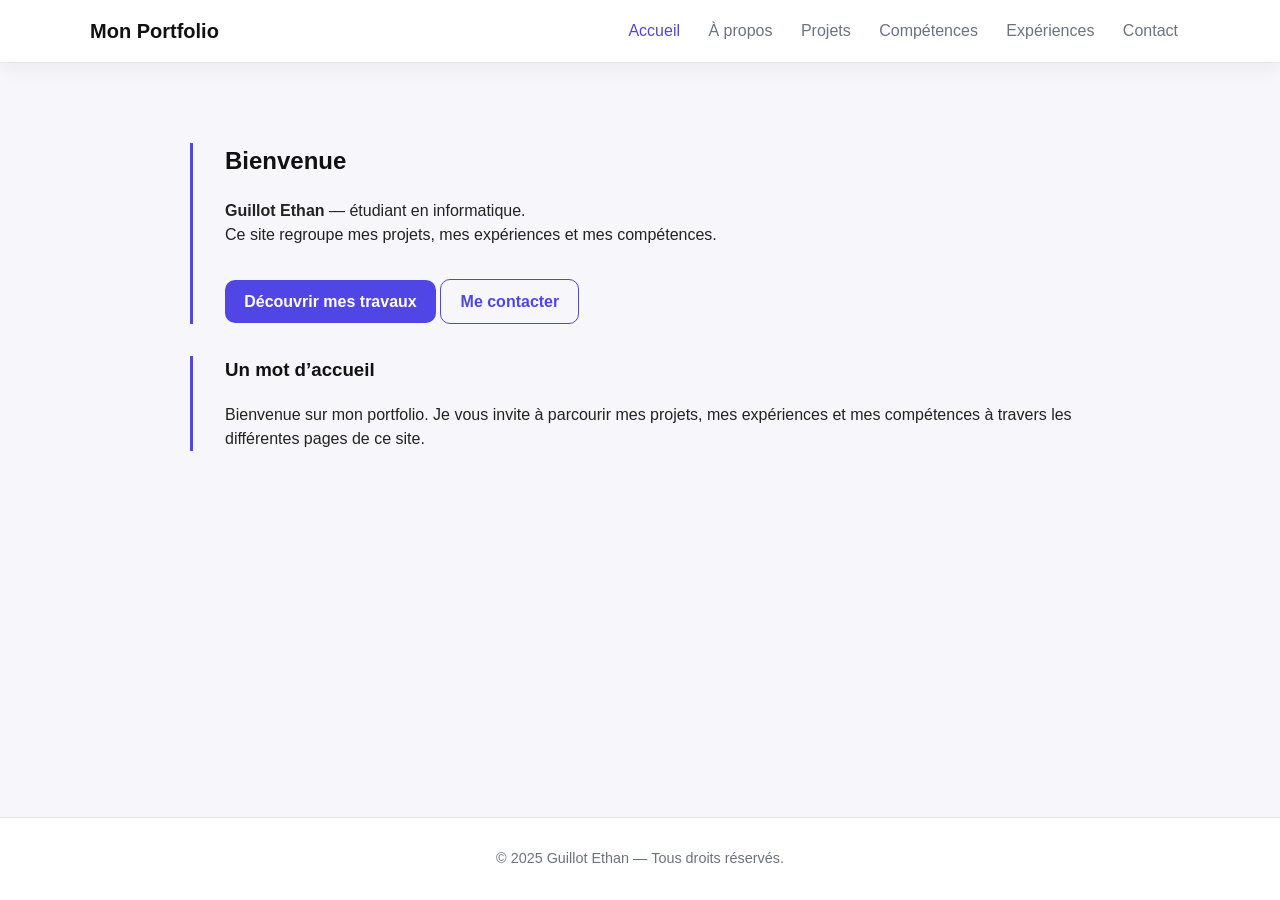
==== index.html @ 0dbb9d6f "add files" ====
<!DOCTYPE html>
<html lang="fr">
<head>
  <meta charset="utf-8" />
  <title>Portfolio — Accueil</title>
  <link rel="stylesheet" href="styles.css">
</head>
<body>
  <header>
    <div class="container">
      <h1>Mon Portfolio</h1>
      <nav>
        <a href="index.html" class="active">Accueil</a>
        <a href="about.html">À propos</a>
        <a href="projects.html">Projets</a>
        <a href="skills.html">Compétences</a>
        <a href="experience.html">Expériences</a>
        <a href="contact.html">Contact</a>
      </nav>
    </div>
  </header>
  <main>
    <section>
      <h2>Bienvenue</h2>
      <p><strong>Guillot Ethan</strong> — étudiant en informatique.<br>
      Ce site regroupe mes projets, mes expériences et mes compétences.</p>
      <div class="buttons">
        <a href="projects.html" class="btn">Découvrir mes travaux</a>
        <a href="contact.html" class="btn outline">Me contacter</a>
      </div>
    </section>

    <section >
      <h3>Un mot d’accueil</h3>
      <p>Bienvenue sur mon portfolio. Je vous invite à parcourir mes projets, mes expériences et mes compétences à travers les différentes pages de ce site.</p>
    </section>
  </main>
  <footer class="site-footer">
    <div class="container">
      <p>© <span id="year">2025</span> Guillot Ethan — Tous droits réservés.</p>
    </div>
  </footer>
</body>
</html>
---- styles.css ----
/* ----------------------------- */
/* Variables globales            */
/* ----------------------------- */
:root {
  --accent: #4f46e5;         /* Couleur principale */
  --muted: #6b7280;          /* Couleur secondaire (texte atténué) */
  --bg: #f7f7fb;             /* Couleur de fond */
  --shadow: 0 6px 18px rgba(0,0,0,0.05); /* Ombre douce */
  --radius: 10px;            /* Arrondis */
  --container: 1100px;       /* Largeur max du contenu */
}

/* ----------------------------- */
/* Structure de la page          */
/* ----------------------------- */
html, body {
  height: 100%;   /* permet au footer de se placer en bas */
  margin: 0;
  padding: 0;
}

body {
  display: flex;
  flex-direction: column; /* layout vertical */
  min-height: 100vh;
  font-family: Arial, Helvetica, sans-serif;
  background: var(--bg);
  color: #222;
  line-height: 1.5;
}

/* Le contenu principal occupe tout l'espace restant */
main {
  flex: 1;
  max-width: 900px;
  margin: 2rem auto;
  padding: 1rem;
}

/* ----------------------------- */
/* En-tête et navigation         */
/* ----------------------------- */
header {
  background: #fff;
  border-bottom: 1px solid #e5e7eb;
  box-shadow: var(--shadow);
}

header .container {
  max-width: var(--container);
  margin: 0 auto;
  padding: 1rem;
  display: flex;
  justify-content: space-between;
  align-items: center;
}

header h1 {
  font-size: 1.25rem;
  margin: 0;
}

header nav a {
  margin: 0 .75rem;
  text-decoration: none;
  color: var(--muted);
  font-weight: 500;
  transition: color .2s ease;
}

header nav a:hover,
header nav a.active {
  color: var(--accent);
}

/* ----------------------------- */
/* Titres & boutons              */
/* ----------------------------- */
h1, h2, h3 {
  margin-top: 0;
  color: #111;
}

.btn {
  display: inline-block;
  margin-top: 1rem;
  padding: .6rem 1.2rem;
  background: var(--accent);
  color: #fff;
  text-decoration: none;
  border-radius: var(--radius);
  font-weight: 600;
  transition: background .2s ease;
}

.btn:hover {
  background: #3730a3; /* accent plus foncé au hover */
}

/* Variante bouton transparent */
.btn.outline {
  background: transparent;
  color: var(--accent);
  border: 1px solid var(--accent);
}

.btn.outline:hover {
  background: var(--accent);
  color: #fff;
}

/* ----------------------------- */
/* Footer                        */
/* ----------------------------- */
footer {
  background: #fff;
  border-top: 1px solid #e5e7eb;
  text-align: center;
  padding: 1rem;
  color: var(--muted);
  font-size: 0.9rem;
}


/* Section Expérience professionnelle */
section {
  position: relative;
  margin: 2rem 0;
  padding-left: 2rem;
  border-left: 3px solid var(--accent); /* ligne verticale */
}

/* Articles individuels (chaque expérience) */
article {
  position: relative;
  margin-bottom: 2rem;
  background: #fff;
  padding: 1.5rem;
  border-radius: var(--radius);
  box-shadow: var(--shadow);
  transition: transform 0.2s ease, box-shadow 0.2s ease;
}
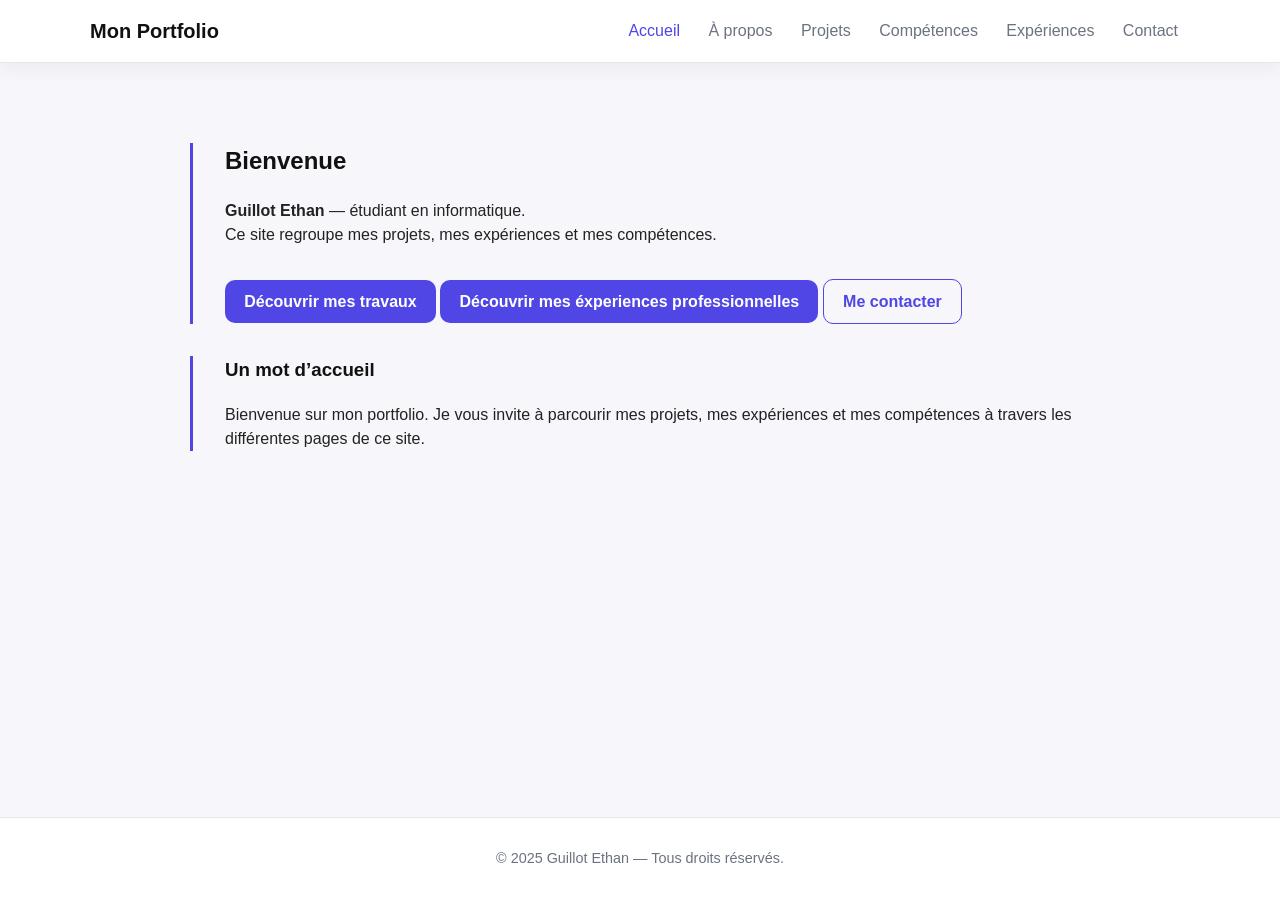
==== commit ed9e4842: "update S6" ====
--- a/index.html
+++ b/index.html
@@ -26,6 +26,7 @@
       Ce site regroupe mes projets, mes expériences et mes compétences.</p>
       <div class="buttons">
         <a href="projects.html" class="btn">Découvrir mes travaux</a>
+        <a href="experience.html" class="btn">Découvrir mes éxperiences professionnelles</a>
         <a href="contact.html" class="btn outline">Me contacter</a>
       </div>
     </section>
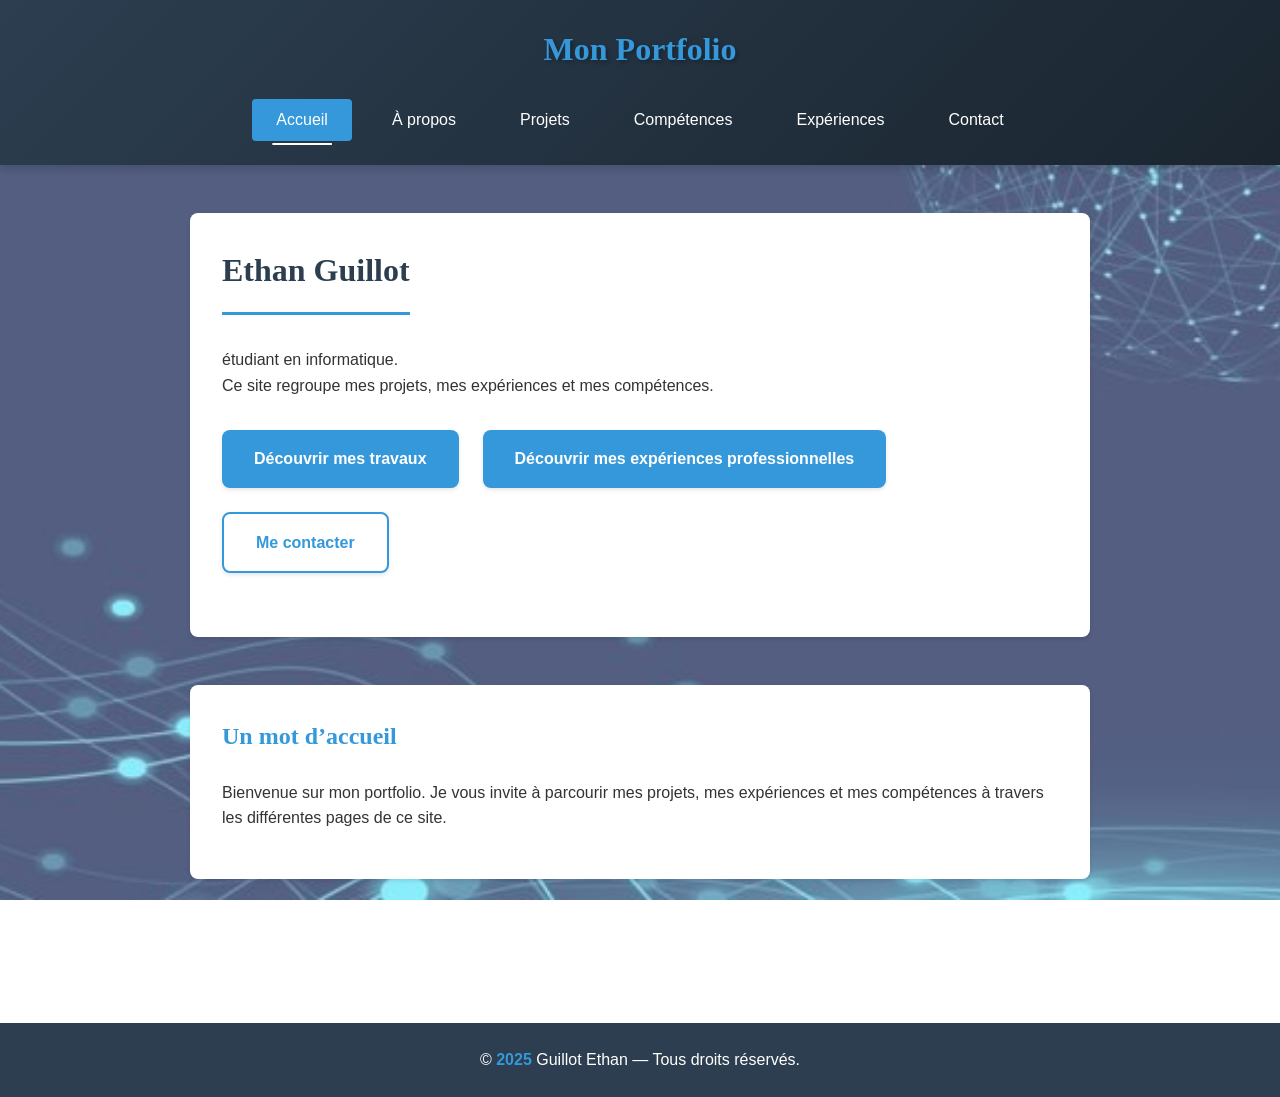
==== commit 41492298: "beter .css" ====
--- a/index.html
+++ b/index.html
@@ -5,7 +5,7 @@
   <title>Portfolio — Accueil</title>
   <link rel="stylesheet" href="styles.css">
 </head>
-<body>
+<body class="home">
   <header>
     <div class="container">
       <h1>Mon Portfolio</h1>
@@ -21,12 +21,12 @@
   </header>
   <main>
     <section>
-      <h2>Bienvenue</h2>
-      <p><strong>Guillot Ethan</strong> — étudiant en informatique.<br>
+      <h2>Ethan Guillot</h2>
+      <p>étudiant en informatique.<br>
       Ce site regroupe mes projets, mes expériences et mes compétences.</p>
       <div class="buttons">
         <a href="projects.html" class="btn">Découvrir mes travaux</a>
-        <a href="experience.html" class="btn">Découvrir mes éxperiences professionnelles</a>
+        <a href="experience.html" class="btn">Découvrir mes expériences professionnelles</a>
         <a href="contact.html" class="btn outline">Me contacter</a>
       </div>
     </section>
--- a/styles.css
+++ b/styles.css
@@ -1,142 +1,583 @@
-/* ----------------------------- */
-/* Variables globales            */
-/* ----------------------------- */
+/* ===== VARIABLES ===== */
 :root {
-  --accent: #4f46e5;         /* Couleur principale */
-  --muted: #6b7280;          /* Couleur secondaire (texte atténué) */
-  --bg: #f7f7fb;             /* Couleur de fond */
-  --shadow: 0 6px 18px rgba(0,0,0,0.05); /* Ombre douce */
-  --radius: 10px;            /* Arrondis */
-  --container: 1100px;       /* Largeur max du contenu */
-}
-
-/* ----------------------------- */
-/* Structure de la page          */
-/* ----------------------------- */
-html, body {
-  height: 100%;   /* permet au footer de se placer en bas */
+  /* Couleurs principales */
+  --primary-color: #3498db;
+  --primary-hover: #2980b9;
+  --secondary-color: #171f88;
+  --dark-color: #2c3e50;
+  --light-color: #ecf0f1;
+  --accent-color: #e74c3c;
+
+  /* Couleurs de texte */
+  --text-color: #333;
+  --text-light: #7f8c8d;
+  --text-inverse: #fff;
+
+  /* Espacements */
+  --spacing-xs: 0.5rem;
+  --spacing-sm: 1rem;
+  --spacing-md: 1.5rem;
+  --spacing-lg: 2rem;
+  --spacing-xl: 3rem;
+
+  /* Polices */
+  --font-main: 'Segoe UI', Tahoma, Geneva, Verdana, sans-serif;
+  --font-heading: 'Georgia', serif;
+
+  /* Bordures */
+  --border-radius: 8px;
+  --border-radius-sm: 4px;
+
+  /* Ombres */
+  --shadow-sm: 0 2px 4px rgba(0, 0, 0, 0.1);
+  --shadow-md: 0 4px 8px rgba(0, 0, 0, 0.15);
+  --shadow-lg: 0 8px 16px rgba(0, 0, 0, 0.2);
+
+  /* Transition */
+  --transition: all 0.3s ease;
+}
+
+/* ===== RESET & BASE ===== */
+*, *::before, *::after {
+  box-sizing: border-box;
   margin: 0;
   padding: 0;
 }
 
+html {
+  scroll-behavior: smooth;
+}
+
 body {
-  display: flex;
-  flex-direction: column; /* layout vertical */
+  font-family: var(--font-main);
+  line-height: 1.6;
+  color: var(--text-color);
+  background: linear-gradient(135deg, #f5f7fa 0%, #e4e8f0 100%);
   min-height: 100vh;
-  font-family: Arial, Helvetica, sans-serif;
-  background: var(--bg);
-  color: #222;
-  line-height: 1.5;
-}
-
-/* Le contenu principal occupe tout l'espace restant */
+}
+
+/* ===== LAYOUT ===== */
+.container {
+  width: 100%;
+  max-width: 1200px;
+  margin: 0 auto;
+  padding: 0 var(--spacing-md);
+}
+
+/* ===== HEADER ===== */
+header {
+  background: linear-gradient(135deg, var(--dark-color) 0%, #1a252f 100%);
+  color: var(--text-inverse);
+  padding: var(--spacing-md) 0;
+  box-shadow: var(--shadow-md);
+  position: sticky;
+  top: 0;
+  z-index: 100;
+}
+
+header .container {
+  display: flex;
+  flex-direction: column;
+  align-items: center;
+  gap: var(--spacing-md);
+}
+
+header h1 {
+  font-family: var(--font-heading);
+  font-size: 2rem;
+  font-weight: 700;
+  color: var(--primary-color);
+  text-shadow: 2px 2px 4px rgba(0, 0, 0, 0.3);
+}
+
+nav {
+  display: flex;
+  gap: var(--spacing-sm);
+  flex-wrap: wrap;
+  justify-content: center;
+}
+
+nav a {
+  color: var(--text-inverse);
+  text-decoration: none;
+  padding: var(--spacing-xs) var(--spacing-md);
+  border-radius: var(--border-radius-sm);
+  font-weight: 500;
+  transition: var(--transition);
+  position: relative;
+}
+
+nav a:hover {
+  background: rgba(255, 255, 255, 0.1);
+  transform: translateY(-2px);
+}
+
+nav a.active {
+  background: var(--primary-color);
+  color: var(--text-inverse);
+}
+
+nav a.active::after {
+  content: '';
+  position: absolute;
+  bottom: -4px;
+  left: 50%;
+  transform: translateX(-50%);
+  width: 60%;
+  height: 2px;
+  background: var(--text-inverse);
+  border-radius: 1px;
+}
+
+/* ===== MAIN CONTENT ===== */
 main {
-  flex: 1;
+  padding: var(--spacing-xl) 0;
   max-width: 900px;
-  margin: 2rem auto;
-  padding: 1rem;
-}
-
-/* ----------------------------- */
-/* En-tête et navigation         */
-/* ----------------------------- */
-header {
-  background: #fff;
-  border-bottom: 1px solid #e5e7eb;
-  box-shadow: var(--shadow);
-}
-
-header .container {
-  max-width: var(--container);
   margin: 0 auto;
-  padding: 1rem;
+}
+
+main h2 {
+  font-family: var(--font-heading);
+  font-size: 2rem;
+  color: var(--dark-color);
+  margin-bottom: var(--spacing-lg);
+  padding-bottom: var(--spacing-sm);
+  border-bottom: 3px solid var(--primary-color);
+  display: inline-block;
+}
+
+main h3 {
+  font-family: var(--font-heading);
+  font-size: 1.5rem;
+  color: var(--primary-color);
+  margin-bottom: var(--spacing-md);
+}
+
+main h4 {
+  font-size: 1.1rem;
+  color: var(--secondary-color);
+  margin-bottom: var(--spacing-sm);
+  font-weight: 600;
+}
+
+section {
+  margin-bottom: var(--spacing-xl);
+  background: white;
+  padding: var(--spacing-lg);
+  border-radius: var(--border-radius);
+  box-shadow: var(--shadow-sm);
+}
+
+article {
+  margin-bottom: var(--spacing-lg);
+  padding: var(--spacing-md);
+  border-left: 4px solid var(--primary-color);
+  background: #f8f9fa;
+  border-radius: var(--border-radius-sm);
+}
+
+article:last-child {
+  margin-bottom: 0;
+}
+
+p {
+  margin-bottom: var(--spacing-sm);
+}
+
+strong {
+  color: var(--dark-color);
+}
+
+/* ===== SKILLS PAGE ===== */
+section ul {
+  list-style: none;
+  display: grid;
+  grid-template-columns: repeat(auto-fill, minmax(200px, 1fr));
+  gap: var(--spacing-md);
+}
+
+section ul li {
+  background: white;
+  padding: var(--spacing-md);
+  border-radius: var(--border-radius);
+  text-align: center;
+  box-shadow: var(--shadow-sm);
+  transition: var(--transition);
+  border: 2px solid transparent;
+}
+
+section ul li:hover {
+  transform: translateY(-5px);
+  box-shadow: var(--shadow-md);
+  border-color: var(--primary-color);
+}
+
+/* ===== BUTTONS ===== */
+.buttons {
+  display: flex;
+  gap: var(--spacing-md);
+  flex-wrap: wrap;
+  margin: var(--spacing-lg) 0;
+}
+
+.btn {
+  display: inline-block;
+  background: var(--primary-color);
+  color: var(--text-inverse);
+  padding: var(--spacing-sm) var(--spacing-lg);
+  border-radius: var(--border-radius);
+  text-decoration: none;
+  font-weight: 600;
+  transition: var(--transition);
+  box-shadow: var(--shadow-sm);
+}
+
+.btn:hover {
+  background: var(--primary-hover);
+  transform: translateY(-2px);
+  box-shadow: var(--shadow-md);
+}
+
+.btn.outline {
+  background: transparent;
+  color: var(--primary-color);
+  border: 2px solid var(--primary-color);
+}
+
+.btn.outline:hover {
+  background: var(--primary-color);
+  color: var(--text-inverse);
+}
+
+/* ===== FOOTER ===== */
+footer {
+  background: var(--dark-color);
+  color: var(--text-inverse);
+  text-align: center;
+  padding: var(--spacing-md) 0;
+  margin-top: var(--spacing-xl);
+}
+
+footer p {
+  margin: 0;
+}
+
+.site-footer .container {
+  display: flex;
+  justify-content: center;
+}
+
+/* ===== LINKS ===== */
+a {
+  color: var(--primary-color);
+  text-decoration: none;
+  transition: var(--transition);
+}
+
+a:hover {
+  color: var(--primary-hover);
+  text-decoration: underline;
+}
+
+/* ===== RESPONSIVE DESIGN ===== */
+@media (max-width: 768px) {
+  header .container {
+    flex-direction: column;
+    text-align: center;
+  }
+
+  nav {
+    flex-direction: column;
+    gap: var(--spacing-xs);
+  }
+
+  main {
+    padding: var(--spacing-lg) var(--spacing-md);
+  }
+
+  main h2 {
+    font-size: 1.75rem;
+  }
+
+  section {
+    padding: var(--spacing-md);
+  }
+
+  .buttons {
+    flex-direction: column;
+    align-items: center;
+  }
+
+  .btn {
+    width: 100%;
+    text-align: center;
+    max-width: 300px;
+  }
+
+  article {
+    padding: var(--spacing-sm);
+  }
+}
+
+@media (max-width: 480px) {
+  main h2 {
+    font-size: 1.5rem;
+  }
+
+  main h3 {
+    font-size: 1.25rem;
+  }
+
+  section ul {
+    grid-template-columns: 1fr;
+  }
+}
+
+/* ===== ANIMATIONS ===== */
+@keyframes fadeIn {
+  from {
+    opacity: 0;
+    transform: translateY(20px);
+  }
+  to {
+    opacity: 1;
+    transform: translateY(0);
+  }
+}
+
+section, article {
+  animation: fadeIn 0.6s ease forwards;
+}
+
+section:nth-child(1) { animation-delay: 0.1s; }
+section:nth-child(2) { animation-delay: 0.2s; }
+section:nth-child(3) { animation-delay: 0.3s; }
+article:nth-child(1) { animation-delay: 0.1s; }
+article:nth-child(2) { animation-delay: 0.2s; }
+article:nth-child(3) { animation-delay: 0.3s; }
+article:nth-child(4) { animation-delay: 0.4s; }
+article:nth-child(5) { animation-delay: 0.5s; }
+
+/* ===== SCROLLBAR STYLING ===== */
+::-webkit-scrollbar {
+  width: 10px;
+}
+
+::-webkit-scrollbar-track {
+  background: #f1f1f1;
+}
+
+::-webkit-scrollbar-thumb {
+  background: var(--primary-color);
+  border-radius: 5px;
+}
+
+::-webkit-scrollbar-thumb:hover {
+  background: var(--primary-hover);
+}
+
+/* ===== CONTACT PAGE ===== */
+article {
+  background: white;
+  padding: var(--spacing-lg);
+  border-radius: var(--border-radius);
+  box-shadow: var(--shadow-sm);
+  margin-bottom: var(--spacing-md);
+}
+
+article p {
+  font-size: 1.1rem;
+  margin-bottom: var(--spacing-md);
+}
+
+/* ===== ABOUT PAGE ===== */
+main > p {
+  font-size: 1.1rem;
+  margin-bottom: var(--spacing-md);
+  background: white;
+  padding: var(--spacing-md);
+  border-radius: var(--border-radius);
+  box-shadow: var(--shadow-sm);
+}
+
+section ul {
+  list-style: none;
+}
+
+section ul li {
+  background: white;
+  padding: var(--spacing-md);
+  border-radius: var(--border-radius);
+  margin-bottom: var(--spacing-md);
+  box-shadow: var(--shadow-sm);
+}
+
+section ul li h3 {
+  color: var(--dark-color);
+  margin-bottom: var(--spacing-xs);
+}
+
+section ul li p {
+  color: var(--text-light);
+  margin-bottom: var(--spacing-xs);
+}
+
+/* ===== EXPERIENCE PAGE ===== */
+article p {
+  margin-bottom: var(--spacing-xs);
+}
+
+article p:last-child {
+  margin-bottom: 0;
+}
+
+#year {
+  color: var(--primary-color);
+  font-weight: bold;
+}
+
+
+/* ===== COMPANY LOGOS ===== */
+.company-header {
+  display: flex;
+  align-items: center;
+  gap: var(--spacing-md);
+  margin-bottom: var(--spacing-sm);
+}
+
+.company-logo {
+  height: 50px;
+  width: auto;
+  border-radius: var(--border-radius-sm);
+  box-shadow: var(--shadow-sm);
+  background: white;
+  padding: 4px;
+}
+
+@media (max-width: 768px) {
+  .company-header {
+    flex-direction: column;
+    align-items: flex-start;
+  }
+}
+
+/* ===== ABOUT PAGE - PROFILE ===== */
+.about-me .profile-container {
+  display: flex;
+  flex-direction: column;
+  align-items: center;
+  gap: var(--spacing-lg);
+  margin-bottom: var(--spacing-xl);
+  background: white;
+  padding: var(--spacing-lg);
+  border-radius: var(--border-radius);
+  box-shadow: var(--shadow-sm);
+}
+
+.profile-picture {
+  width: 200px;
+  height: 200px;
+  border-radius: 50%;
+  object-fit: cover;
+  border: 4px solid var(--primary-color);
+  box-shadow: var(--shadow-md);
+  transition: var(--transition);
+}
+
+.profile-picture:hover {
+  transform: scale(1.05);
+  box-shadow: var(--shadow-lg);
+}
+
+.profile-info {
+  text-align: center;
+  max-width: 600px;
+}
+
+.profile-info h2 {
+  margin-bottom: var(--spacing-sm);
+  color: var(--dark-color);
+}
+
+.profile-info p {
+  font-size: 1.1rem;
+  margin-bottom: var(--spacing-xs);
+  color: var(--text-light);
+}
+
+@media (max-width: 768px) {
+  .profile-picture {
+    width: 150px;
+    height: 150px;
+  }
+}
+
+/* ===== LANGUAGES SECTION ===== */
+.languages {
+  background: white;
+  padding: var(--spacing-md);
+  border-radius: var(--border-radius);
+  box-shadow: var(--shadow-sm);
+  margin-bottom: var(--spacing-lg);
+}
+
+.language {
   display: flex;
   justify-content: space-between;
   align-items: center;
-}
-
-header h1 {
-  font-size: 1.25rem;
-  margin: 0;
-}
-
-header nav a {
-  margin: 0 .75rem;
-  text-decoration: none;
-  color: var(--muted);
+  padding: var(--spacing-sm) var(--spacing-md);
+  border-bottom: 1px solid rgba(0, 0, 0, 0.05);
+}
+
+.language:last-child {
+  border-bottom: none;
+}
+
+.language-name {
+  font-weight: 600;
+  color: var(--dark-color);
+  font-size: 1.1rem;
+}
+
+.language-level {
+  color: var(--secondary-color);
   font-weight: 500;
-  transition: color .2s ease;
-}
-
-header nav a:hover,
-header nav a.active {
-  color: var(--accent);
-}
-
-/* ----------------------------- */
-/* Titres & boutons              */
-/* ----------------------------- */
-h1, h2, h3 {
-  margin-top: 0;
-  color: #111;
-}
-
-.btn {
-  display: inline-block;
-  margin-top: 1rem;
-  padding: .6rem 1.2rem;
-  background: var(--accent);
-  color: #fff;
-  text-decoration: none;
-  border-radius: var(--radius);
+}
+
+.language-level strong {
+  color: var(--accent-color);
   font-weight: 600;
-  transition: background .2s ease;
-}
-
-.btn:hover {
-  background: #3730a3; /* accent plus foncé au hover */
-}
-
-/* Variante bouton transparent */
-.btn.outline {
-  background: transparent;
-  color: var(--accent);
-  border: 1px solid var(--accent);
-}
-
-.btn.outline:hover {
-  background: var(--accent);
-  color: #fff;
-}
-
-/* ----------------------------- */
-/* Footer                        */
-/* ----------------------------- */
-footer {
-  background: #fff;
-  border-top: 1px solid #e5e7eb;
-  text-align: center;
-  padding: 1rem;
-  color: var(--muted);
-  font-size: 0.9rem;
-}
-
-
-/* Section Expérience professionnelle */
-section {
-  position: relative;
-  margin: 2rem 0;
-  padding-left: 2rem;
-  border-left: 3px solid var(--accent); /* ligne verticale */
-}
-
-/* Articles individuels (chaque expérience) */
-article {
-  position: relative;
-  margin-bottom: 2rem;
-  background: #fff;
-  padding: 1.5rem;
-  border-radius: var(--radius);
-  box-shadow: var(--shadow);
-  transition: transform 0.2s ease, box-shadow 0.2s ease;
+}
+
+@media (max-width: 768px) {
+  .language {
+    flex-direction: column;
+    align-items: flex-start;
+    gap: var(--spacing-xs);
+    padding: var(--spacing-sm);
+  }
+
+  .language-level {
+    margin-left: 0;
+  }
+}
+
+/* ===== FOND D'ÉCRAN POUR L'ACCUEIL (IMAGE PERSONNELLE) ===== */
+.home {
+  background: url('images/fond.jpg') no-repeat center center;
+  background-size: cover;
+  background-attachment: fixed;
+}
+
+/* Filtre pour améliorer la lisibilité du texte */
+.home::before {
+  content: '';
+  position: fixed;
+  top: 0;
+  left: 0;
+  width: 100%;
+  height: 100%;
+  background: rgba(255, 255, 255, 0.3); /* Ajuste l'opacité (0.9 = 90%) */
+  z-index: -1;
+  pointer-events: none; /* Permet de cliquer à travers */
 }
